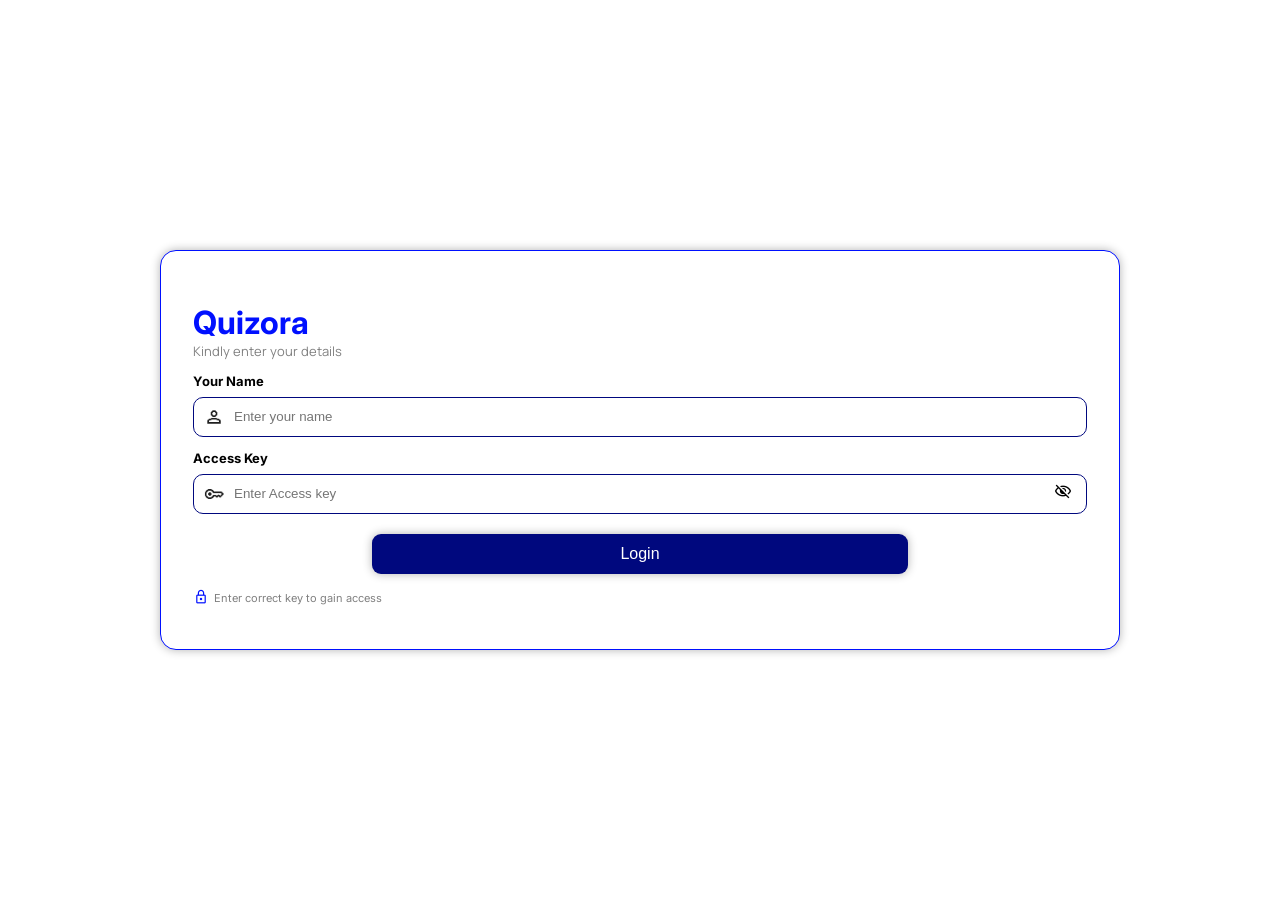
==== index.html @ 84bfdb1c "Add files via upload" ====
<!DOCTYPE html>
<html lang="en">
<head>
    <meta charset="UTF-8">
    <meta name="viewport" content="width=device-width, initial-scale=1.0">
    <title>login</title>
    <link href="https://fonts.googleapis.com/css2?family=Inter:ital,opsz,wght@0,14..32,100..900;1,14..32,100..900&family=Manrope:wght@200..800&family=Merriweather:ital,opsz,wght@0,18..144,300..900;1,18..144,300..900&family=Montserrat:ital,wght@0,100..900;1,100..900&family=PT+Serif:ital,wght@0,400;0,700;1,400;1,700&display=swap" rel="stylesheet">
    <link rel="stylesheet" href="https://fonts.googleapis.com/css2?family=Material+Symbols+Outlined:opsz,wght,FILL,GRAD@20..48,100..700,0..1,-50..200&icon_names=menu,lock,visibility,visibility_off" />
    <link rel="stylesheet" href="style.css">
</head>
<body>

    <div class="login-container">

        <form id="login">
            
            <h1> Quizora</h1>
            <p> Kindly enter your details </p>

            <div>
                <label for="name"> Your Name</label>
                <input type="text" id="name" placeholder="Enter your name" required>
            </div>

            <div id="passbox">
                <label for="password"> Access Key </label>
                <input type="password" id="password" placeholder="Enter Access key" required>
            

            <span class="material-symbols-outlined" id="eyeon">
                visibility
            </span>

            <span class="material-symbols-outlined" id="eyeoff">
                visibility_off
            </span>
            </div>

            <p id="msg"></p>

            <button type="submit">Login</button>
        </form>
        <article>
            <aside>
                <span class="material-symbols-outlined">
                    lock
                </span>
                <p>Enter correct key to gain access </p>
            </aside>
        </article>
    </div>

    <script src="main.js"></script>
</body>
</html>
---- style.css ----
* {
    margin: 0;
    padding: 0;
    box-sizing: border-box;
}

:root {
    --font-main: "Manrope";
    --font-heading:"PT Serif";
    --font-main-sub: "Merriweather";
    --font-heading-sub: "Inter";

    --primary-color: #0010FF;
    --secondary-color: #00087e;
    --tertiary-color: rgb(176, 250, 255);
    --gray: gray;
    --white: #ffffff;
    --black: #000000;
}

body {
    justify-content: center;
    align-items: center;
    display: flex;
    min-height: 100vh;
}

.login-container {
    width: 80%;
    border: 1px solid var(--primary-color);
    background-color: var(--white);
    height: 400px;
    border-radius: 1rem;
    padding: 1rem;
    box-shadow: 0 0 10px rgba(0, 0, 0, 0.3);

    form {
        h1 {
            font-family: var(--font-heading-sub);
            font-size: x-large;
            margin-top: 30px;
            color: var(--primary-color);
        }
        p {
            font-family: var(--font-main);
            font-size: 11px;
            color: var(--gray);
        }
        div{
            display: flex;
            flex-direction: column;
            margin-top: 0.8rem;
            gap: 0.3rem;

            label {
                font-family: var(--font-heading-sub);
                font-size: small;
                font-weight: bold;
            }

            input {
                width: 100%;
                height: 40px;
                border-radius: 10px;
                padding-left: 40px;
                outline: none;
                border: 1px solid var(--secondary-color);
            }

            #password {
                background: url("key.png");
                background-repeat: no-repeat;
                background-size: 20px;
                background-position: 10px center;
            }

            #name {
                background: url("person.png");
                background-repeat: no-repeat;
                background-size: 20px;
                background-position: 10px center;
            }
        }

        #passbox {
            position: relative;

            span {
                font-size: large;
                position: absolute;
                right: 15px;
                top: 50%;
                cursor: pointer;
            }

            #eyeon {
                display: none;
            }
        }

        button {
            width: 66%;
            margin: 0 auto;
            margin-top: 1.3rem;
            height: 35px;
            outline: none;
            border-radius: 5px;
            display: block;
            background-color: var(--secondary-color);
            color: var(--white);
            border: none;
            box-shadow: 0 0 10px rgba(0, 0, 0, 0.3);
        }
    }

    article{
        margin-top: 15px;

        aside {
            display: flex;
            flex-direction: row;
            gap: 5px;

            span {
                font-size: medium;
                color: var(--primary-color);
            }

            p {
                font-size: 11px;
                font-family: var(--font-heading-sub);
                transform: translateY(2px);
                color: var(--gray);
            }
        }
    }
}

@media (min-width: 768px) {
    .login-container {
    width: 75%;
    padding: 2rem;

    form {
        h1 {
            font-family: var(--font-heading-sub);
            font-size: xx-large;
            margin-top: 20px;
        }
        p {
            font-size: 13px;
        }
        div{
            gap: 0.5rem;
        }

        button {
            height: 40px;
            border-radius: 9px;
            font-size: medium;
        }
    }

        article{

            aside {
                font-size: 13px;
                display: flex;
                flex-direction: row;

                span {
                    font-size: medium;
                    color: var(--primary-color);
                }
            }
        }
    }
}

@media (min-width: 1024px) {
    .login-container {

        form {
            button {
                width: 60%;
            }
        }
    }
}
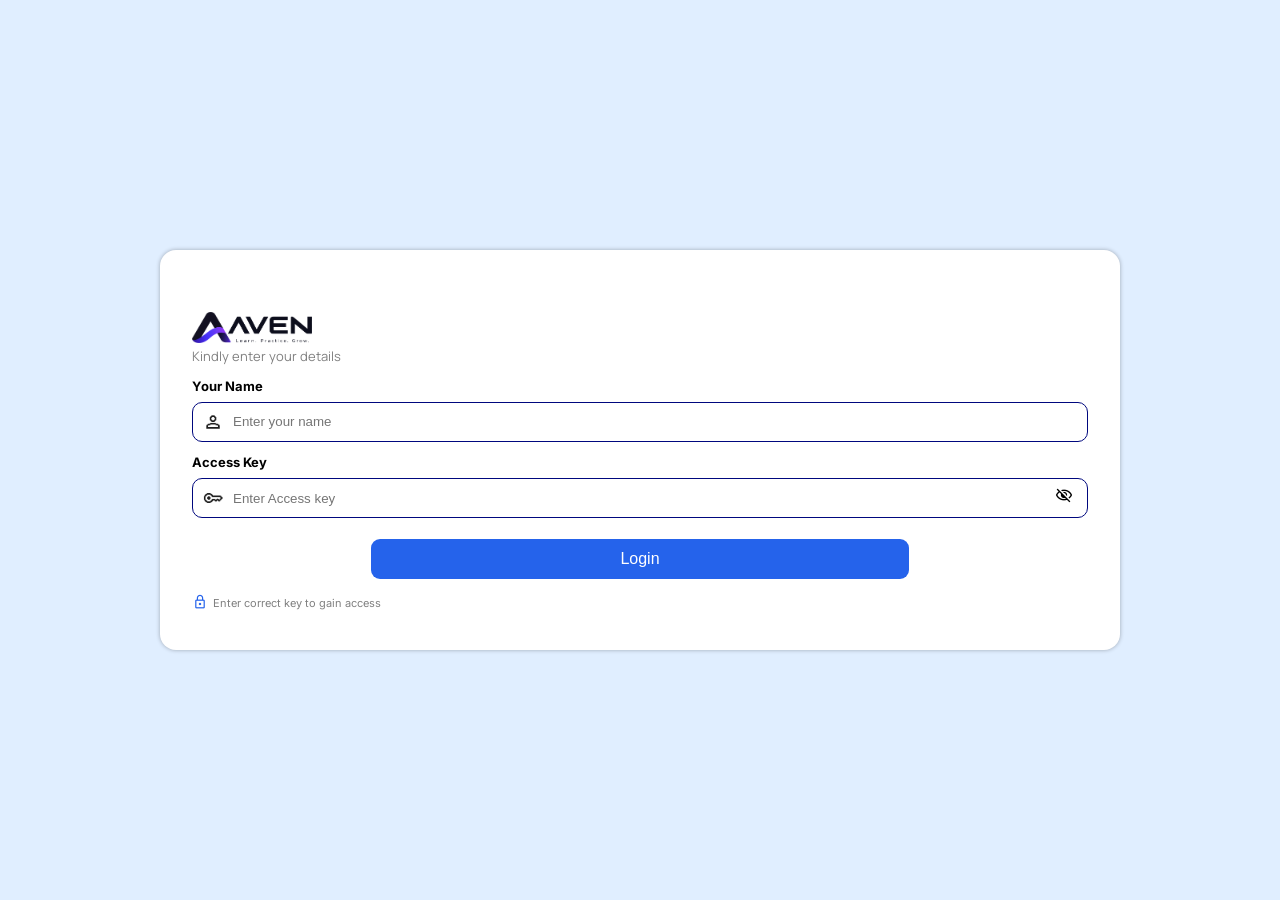
==== commit ba754f24: "Add files via upload" ====
--- a/index.html
+++ b/index.html
@@ -14,7 +14,7 @@
 
         <form id="login">
             
-            <h1> Quizora</h1>
+            <img src="logo.png" alt="logo">
             <p> Kindly enter your details </p>
 
             <div>
--- a/style.css
+++ b/style.css
@@ -10,9 +10,9 @@
     --font-main-sub: "Merriweather";
     --font-heading-sub: "Inter";
 
-    --primary-color: #0010FF;
+    --primary-color: #2563EB;
     --secondary-color: #00087e;
-    --tertiary-color: rgb(176, 250, 255);
+    --tertiary-color: #e0eeff;
     --gray: gray;
     --white: #ffffff;
     --black: #000000;
@@ -23,29 +23,28 @@
     align-items: center;
     display: flex;
     min-height: 100vh;
+    background-color: var(--tertiary-color);
 }
 
 .login-container {
     width: 80%;
-    border: 1px solid var(--primary-color);
     background-color: var(--white);
     height: 400px;
     border-radius: 1rem;
     padding: 1rem;
-    box-shadow: 0 0 10px rgba(0, 0, 0, 0.3);
+    box-shadow: 0 0 4px rgba(0, 0, 0, 0.3);
 
     form {
-        h1 {
-            font-family: var(--font-heading-sub);
-            font-size: x-large;
+        img {
+            width: 120px;
             margin-top: 30px;
-            color: var(--primary-color);
         }
         p {
             font-family: var(--font-main);
             font-size: 11px;
             color: var(--gray);
         }
+
         div{
             display: flex;
             flex-direction: column;
@@ -106,10 +105,9 @@
             outline: none;
             border-radius: 5px;
             display: block;
-            background-color: var(--secondary-color);
+            background-color: var(--primary-color);
             color: var(--white);
             border: none;
-            box-shadow: 0 0 10px rgba(0, 0, 0, 0.3);
         }
     }
 
